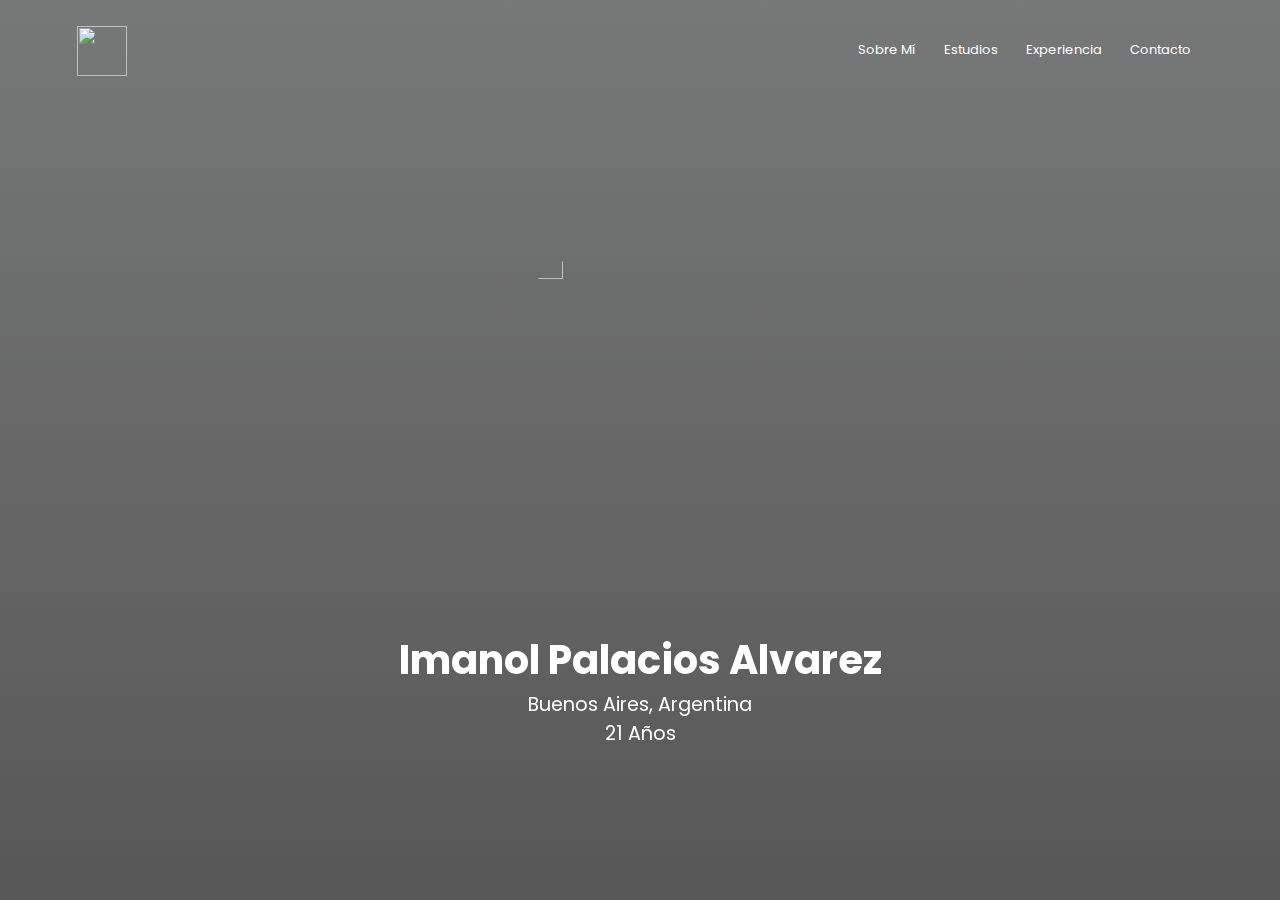
==== index.html @ a0eba548 "version 1" ====
<html>
    <head>
        <meta name="viewport" content="with=device-width, initial-scale=1.0">
        <title>Imanol Palacios</title>
        <link rel="stylesheet" href="style.css">
        <link rel="preconnect" href="https://fonts.googleapis.com">
<link rel="preconnect" href="https://fonts.gstatic.com" crossorigin>
<link href="https://fonts.googleapis.com/css2?family=Poppins:wght@100;200;300;400;600;700&display=swap" rel="stylesheet">
    </head>
    <body>
        
        <section class="header">
            <nav>
                <a href="https://github.com/imanolpalacios/actividad-1"><img src="images/github (1).png"></a> 
               <div class="nav-links">
                <input type="checkbox" id="menu">  
               <label for="menu"> ☰ </label>    
                <ul>
                        <li><a href="index.html">Sobre Mí</a></li>
                        <li><a href="Estudios.html">Estudios</a></li>
                        <li><a href="Experiencia Laboral.html">Experiencia</a></li>
                        <li><a href="Contacto.html">Contacto</a></li>
                    </ul>
                </div>
            </nav>
            <img src="images/IMG_7592.jpg" id="ima" alt="">

        </section>
        
    


<div class="text-box">
    <h1>Imanol Palacios Alvarez</h1>
    <p>Buenos Aires, Argentina</p>
    <p>21 Años</p>
</div>
            
        </section>
        
    </body>
</html>
---- style.css ----
*{
    margin: 0;
    padding: 0; 
    font-family: 'Poppins', sans-serif;
}
.header{
    top: 0;
    left: 0;
    min-height: 100vh;
    max-width: 100%;
    max-height: 100%;
    background-image: linear-gradient(rgba(61, 62, 63, 0.7),rgba(16, 16, 17, 0.7)),url(images/fondoM.jpg);
    background-position: center;
    background-size: cover;
    position: relative;
}

nav{
    display: flex;
    padding: 2% 6%;
    justify-content: space-between;
    align-items: center;
    
}
nav img{
    height: 50px;
    width: 50px;
}
.nav-links{
    flex: 1;
    text-align:right;
}
.nav-links ul li{
    list-style:none;
    display: inline-block;
    padding: 8px 12px;
    position: relative;
}
.nav-links ul li a{
    color: white;
    text-decoration: none;
    font-size: 13px;
}
.nav-links ul li::after{
    content: '';
    width: 0%;
    height: 2px;
    background: rgb(135, 135, 135);
    display: block;
    margin: auto;
    transition: 0.5s;
}
.nav-links ul li:hover::after{
    width: 100%;
}
.text-box{
    width: 90%;
    color: white;
    position:fixed;
    top: 70%;
    left: 50%;
    bottom: 30%;
    transform: translate(-50%, -50%);
    text-align: center;
    font-size: 1.5vh;
    font-size: 1.5vw;
}
.text-box h1{
    font-size: 40px;
}
@media(max-width: 700x){
    .text-box h1{
        font-size: 20px;
    }
}




input {                        /*no muestra el botón de menu */
    display: none;     
  }
  label {                       /*no muestra la etiqueta ☰ */
      display:none;}
@media all and (max-width: 700px) {  /*cuando el dispositivo es como máximo de 700px*/

    input:checked  ~ ul{   /*muestra todas el contenido de todas las etiquetas ul */
    display:block;
      }
  
      input:checked ~ label {   /*muestra todo el contenido de todas las etiquetas label */
      background: grey; 
          }
  
      label:hover{                /*cambia el color de ☰ */
      background: grey;
      }
  
    li{                         /*elimina el margen  de cada botón */
         margin: 0px;
         text-align: right;
     }
  
     label {                      /* dibuja la etiqueta ☰  con formato botón */
       box-sizing: border-box;
       display: block;
       border: 1px solid black;
       border-radius: 5px;
       width: 30px;
       height: 30px;
       line-height: 30px;
       font-weight: bold;
       text-align: center;
       user-select: none;
       background-color: rgb(156, 163, 163);
       position: relative;
       left: 93%;
       
  
        }
      
        ul{                          /*deja de mostrar el bloque contenedor de los botones horizontales */
            display: none;
           
       
           }

        }
        ul li a{
          text-decoration: none;
          color: black;
        }
        
    

 #gorro{
    width: 20%;
    position:fixed;
    top: 37%;
    left: 50%;
    transform: translate(-50%, -50%);
 }

 #ima{
    width: 20%;
    position:fixed;
    top: 37%;
    left: 50%;
    transform: translate(-50%, -50%);
    border-radius: 50%;
 }
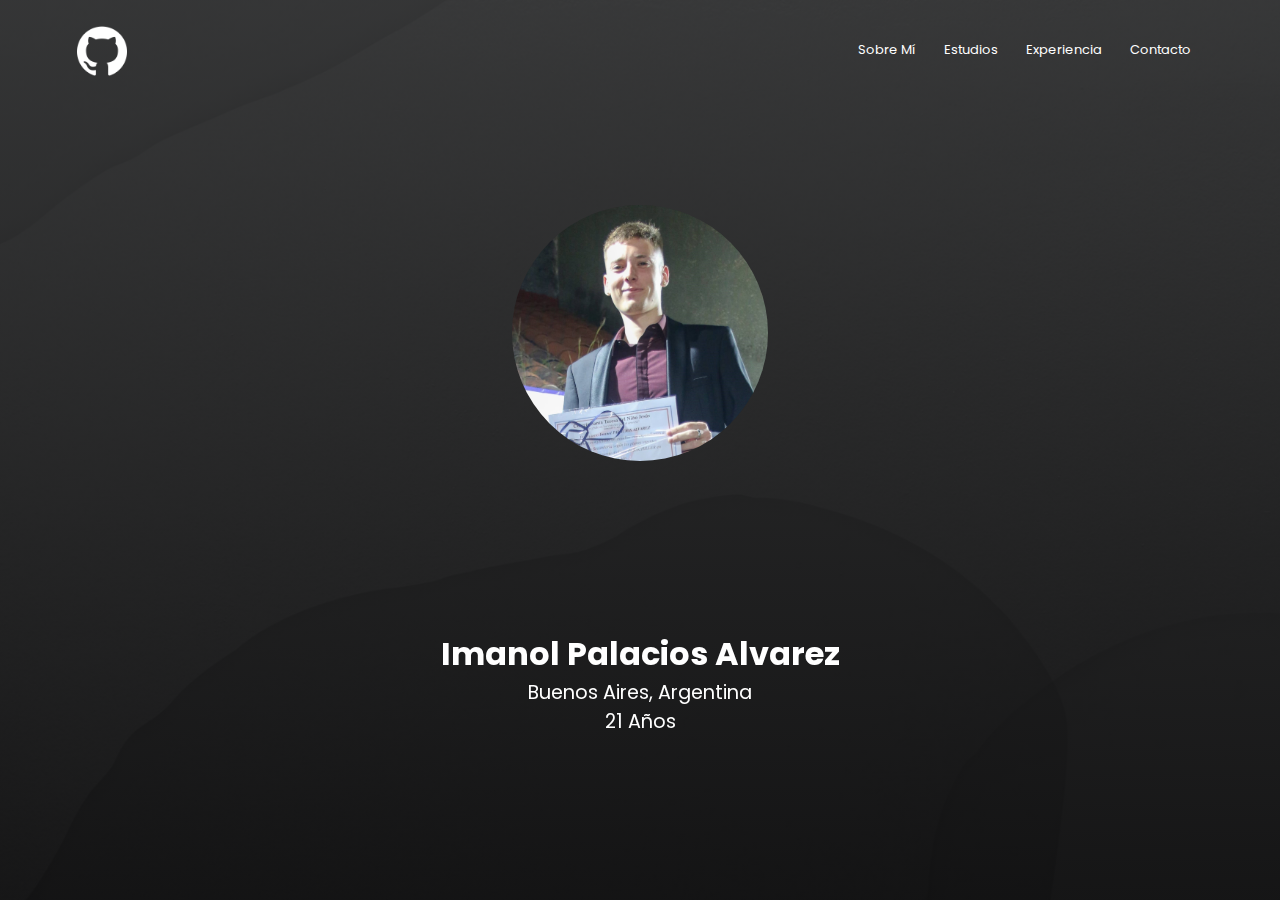
==== commit b7322640: "version 3" ====
--- a/index.html
+++ b/index.html
@@ -1,6 +1,6 @@
 <html>
     <head>
-        <meta name="viewport" content="with=device-width, initial-scale=1.0">
+        <meta name="viewport" content="width=device-width, initial-scale=1.0">
         <title>Imanol Palacios</title>
         <link rel="stylesheet" href="style.css">
         <link rel="preconnect" href="https://fonts.googleapis.com">
--- a/style.css
+++ b/style.css
@@ -66,13 +66,22 @@
     font-size: 1.5vw;
 }
 .text-box h1{
-    font-size: 40px;
+    font-size: 2.5vh;
+    font-size: 2.5vw;
 }
-@media(max-width: 700x){
-    .text-box h1{
-        font-size: 20px;
+@media(max-width: 700px){
+    #estudiotext{
+        font-size: 4vw;
+     }
+    .text-box {
+        font-size: 5vw;
     }
-}
+    .text-box h1{ 
+        font-size: 8vw;
+     }
+    
+    }
+
 
 
 
@@ -139,8 +148,7 @@
     top: 37%;
     left: 50%;
     transform: translate(-50%, -50%);
- }
-
+}
  #ima{
     width: 20%;
     position:fixed;
@@ -148,5 +156,14 @@
     left: 50%;
     transform: translate(-50%, -50%);
     border-radius: 50%;
- }
- +}
+@media(max-width: 700px){
+    #ima{
+        width: 30%;
+        height:auto;
+        flex-shrink: 0;
+        border-radius: 186px;
+        
+        box-sizing: border-box
+    }
+}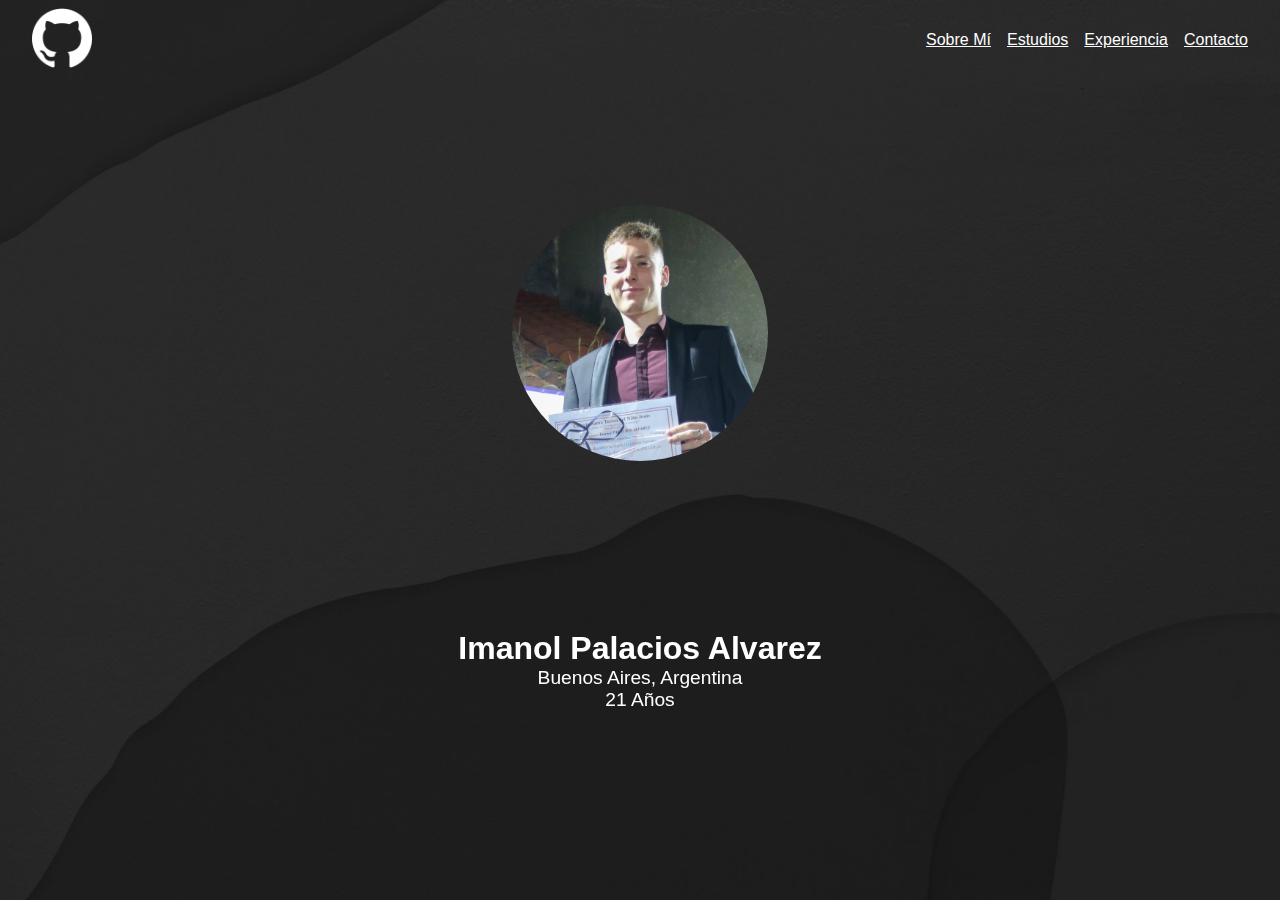
==== commit 7dfa0d32: "Add files via upload" ====
--- a/index.html
+++ b/index.html
@@ -1,42 +1,60 @@
-<html>
-    <head>
-        <meta name="viewport" content="width=device-width, initial-scale=1.0">
-        <title>Imanol Palacios</title>
-        <link rel="stylesheet" href="style.css">
-        <link rel="preconnect" href="https://fonts.googleapis.com">
-<link rel="preconnect" href="https://fonts.gstatic.com" crossorigin>
-<link href="https://fonts.googleapis.com/css2?family=Poppins:wght@100;200;300;400;600;700&display=swap" rel="stylesheet">
-    </head>
-    <body>
-        
-        <section class="header">
-            <nav>
-                <a href="https://github.com/imanolpalacios/actividad-1"><img src="images/github (1).png"></a> 
-               <div class="nav-links">
-                <input type="checkbox" id="menu">  
-               <label for="menu"> ☰ </label>    
-                <ul>
-                        <li><a href="index.html">Sobre Mí</a></li>
-                        <li><a href="Estudios.html">Estudios</a></li>
-                        <li><a href="Experiencia Laboral.html">Experiencia</a></li>
-                        <li><a href="Contacto.html">Contacto</a></li>
-                    </ul>
-                </div>
-            </nav>
-            <img src="images/IMG_7592.jpg" id="ima" alt="">
-
-        </section>
-        
-    
+<!DOCTYPE html>
+<html lang="en">
+<head>
+    <meta charset="UTF-8">
+    <meta name="viewport" content="width=device-width, initial-scale=1.0">
+    <title>Document</title>
+   <link rel="stylesheet" href="style.css">
+   <link rel="stylesheet" href="https://cdn.jsdelivr.net/npm/bootstrap-icons@1.10.3/font/bootstrap-icons.css">
+    <!-- Incluir jQuery desde una CDN (Content Delivery Network) -->
+    <script src="https://code.jquery.com/jquery-3.6.0.min.js"></script>
+    <!-- Incluir Font Awesome desde CDN -->
+    <link rel="stylesheet" href="https://cdnjs.cloudflare.com/ajax/libs/font-awesome/6.0.0-beta3/css/all.min.css">
 
 
-<div class="text-box">
-    <h1>Imanol Palacios Alvarez</h1>
-    <p>Buenos Aires, Argentina</p>
-    <p>21 Años</p>
-</div>
-            
-        </section>
-        
-    </body>
-</html>+
+</head>
+
+<body>
+    <header id="header">
+        <a href="https://github.com/imanolpalacios?tab=repositories" target="_blank"><img src="images/github (1).png" class="git"></a> 
+        <button id="abrir" class="abrir-menu"><i class="bi bi-list"></i></button>
+        <nav class="nav" id="nav">
+          <button class="cerrar-menu" id="cerrar"><i class="bi bi-x"></i></button>
+          <ul class="nav-list">
+            <li><a href="index.html">Sobre Mí</a></li>
+            <li><a href="Estudios.html">Estudios</a></li>
+            <li><a href="Experiencia Laboral.html">Experiencia</a></li>
+            <li><a href="Contacto.html" class="active-page">Contacto</a></li>
+          </ul>
+        </nav>
+      
+    </header>
+
+    
+    <main>
+        <img src="images/IMG_7592.jpg" id="ima" alt="">
+        <div class="text-box"> <h1>Imanol Palacios Alvarez</h1>
+            <p>Buenos Aires, Argentina</p>
+            <p>21 Años</p</div>
+    </main>
+
+    <footer>
+
+    </footer>
+    <script src="../main.js"></script>
+    <script src="../jquery.js"></script>
+</body>
+</html>
+
+
+
+
+
+
+
+
+
+
+
+
--- a/style.css
+++ b/style.css
@@ -3,55 +3,16 @@
     padding: 0; 
     font-family: 'Poppins', sans-serif;
 }
-.header{
+body{
     top: 0;
     left: 0;
     min-height: 100vh;
     max-width: 100%;
     max-height: 100%;
-    background-image: linear-gradient(rgba(61, 62, 63, 0.7),rgba(16, 16, 17, 0.7)),url(images/fondoM.jpg);
+    background-image: url(images/fondoM.jpg);
     background-position: center;
     background-size: cover;
     position: relative;
-}
-
-nav{
-    display: flex;
-    padding: 2% 6%;
-    justify-content: space-between;
-    align-items: center;
-    
-}
-nav img{
-    height: 50px;
-    width: 50px;
-}
-.nav-links{
-    flex: 1;
-    text-align:right;
-}
-.nav-links ul li{
-    list-style:none;
-    display: inline-block;
-    padding: 8px 12px;
-    position: relative;
-}
-.nav-links ul li a{
-    color: white;
-    text-decoration: none;
-    font-size: 13px;
-}
-.nav-links ul li::after{
-    content: '';
-    width: 0%;
-    height: 2px;
-    background: rgb(135, 135, 135);
-    display: block;
-    margin: auto;
-    transition: 0.5s;
-}
-.nav-links ul li:hover::after{
-    width: 100%;
 }
 .text-box{
     width: 90%;
@@ -81,67 +42,6 @@
      }
     
     }
-
-
-
-
-
-input {                        /*no muestra el botón de menu */
-    display: none;     
-  }
-  label {                       /*no muestra la etiqueta ☰ */
-      display:none;}
-@media all and (max-width: 700px) {  /*cuando el dispositivo es como máximo de 700px*/
-
-    input:checked  ~ ul{   /*muestra todas el contenido de todas las etiquetas ul */
-    display:block;
-      }
-  
-      input:checked ~ label {   /*muestra todo el contenido de todas las etiquetas label */
-      background: grey; 
-          }
-  
-      label:hover{                /*cambia el color de ☰ */
-      background: grey;
-      }
-  
-    li{                         /*elimina el margen  de cada botón */
-         margin: 0px;
-         text-align: right;
-     }
-  
-     label {                      /* dibuja la etiqueta ☰  con formato botón */
-       box-sizing: border-box;
-       display: block;
-       border: 1px solid black;
-       border-radius: 5px;
-       width: 30px;
-       height: 30px;
-       line-height: 30px;
-       font-weight: bold;
-       text-align: center;
-       user-select: none;
-       background-color: rgb(156, 163, 163);
-       position: relative;
-       left: 93%;
-       
-  
-        }
-      
-        ul{                          /*deja de mostrar el bloque contenedor de los botones horizontales */
-            display: none;
-           
-       
-           }
-
-        }
-        ul li a{
-          text-decoration: none;
-          color: black;
-        }
-        
-    
-
  #gorro{
     width: 20%;
     position:fixed;
@@ -159,11 +59,109 @@
 }
 @media(max-width: 700px){
     #ima{
-        width: 30%;
-        height:auto;
+        width: 186px;
+        height: 186px;
         flex-shrink: 0;
         border-radius: 186px;
         
         box-sizing: border-box
     }
-}+    #gorro{
+        width: 186px;
+        height: 186px;
+        flex-shrink: 0;
+        box-sizing: border-box;
+        top: 37%;
+        left:50%;
+    }
+    
+}
+
+
+/* Menu Hamburguesa */
+.nav-list {
+    list-style-type: none;
+    display: flex;
+    gap: 1rem;
+}
+
+.nav-list li a {
+    color: white;
+}
+
+.abrir-menu,
+.cerrar-menu {
+    display: none;
+}
+
+@media screen and (max-width: 740px) {
+    .abrir-menu,
+    .cerrar-menu {
+        display: block;
+        border: 0;
+        font-size: 1.25rem;
+        background-color: transparent;
+        cursor: pointer;
+    }
+
+    .abrir-menu {
+        color: white;
+    }
+
+    .cerrar-menu {
+        color: white;
+    }
+
+    .nav {
+        opacity: 0;
+        visibility: hidden;
+        display: flex;
+        flex-direction: column;
+        align-items: end;
+        gap: 1rem;
+        position: absolute;
+        top: 0;
+        right: 0;
+        bottom: 0;
+        padding: 2rem;
+        box-shadow: 0 0 0 100vmax rgba(0, 0, 0, .5);
+    }
+
+    .nav.visible {
+        opacity: 1;
+        visibility: visible;
+        color: white;
+        z-index: 1;
+        background-color: rgb(43, 42, 42);
+    }
+    
+    .nav-list {
+        flex-direction: column;
+        align-items: end;
+    }
+
+    .nav-list li a {
+        color: white;
+        text-decoration: none;
+    }
+}
+/* HEADER */
+
+.git {
+    width: 60px;
+}
+  
+header {
+    display: flex;
+    align-items: center;
+    justify-content: space-between;
+    height: 80px;
+    padding: 0 2rem;
+}
+
+
+
+
+
+
+
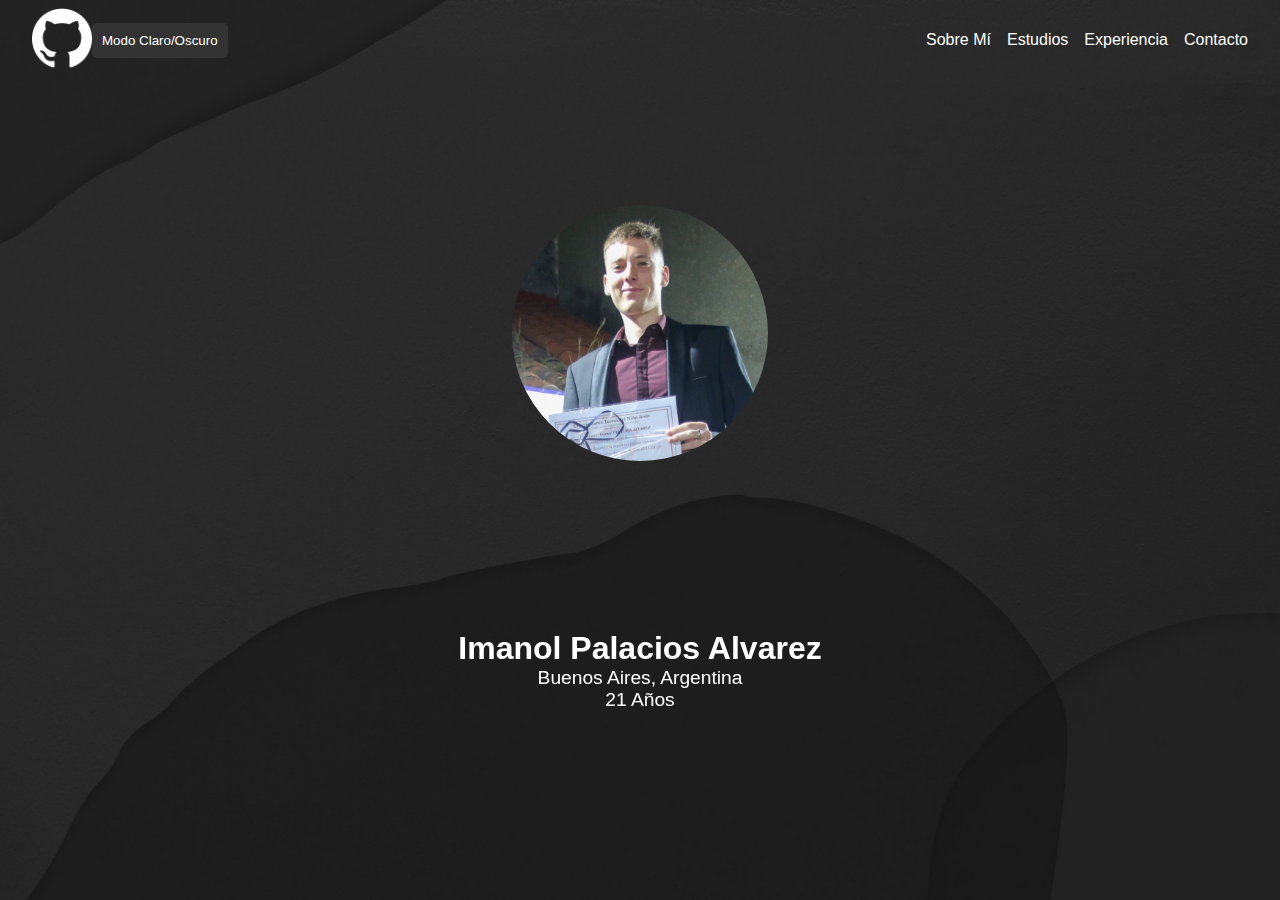
==== commit 353b3569: "Add files via upload" ====
--- a/index.html
+++ b/index.html
@@ -4,57 +4,44 @@
     <meta charset="UTF-8">
     <meta name="viewport" content="width=device-width, initial-scale=1.0">
     <title>Document</title>
-   <link rel="stylesheet" href="style.css">
-   <link rel="stylesheet" href="https://cdn.jsdelivr.net/npm/bootstrap-icons@1.10.3/font/bootstrap-icons.css">
-    <!-- Incluir jQuery desde una CDN (Content Delivery Network) -->
+    <link rel="stylesheet" href="style.css">
+    <link rel="stylesheet" href="https://cdn.jsdelivr.net/npm/bootstrap-icons@1.10.3/font/bootstrap-icons.css">
     <script src="https://code.jquery.com/jquery-3.6.0.min.js"></script>
-    <!-- Incluir Font Awesome desde CDN -->
-    <link rel="stylesheet" href="https://cdnjs.cloudflare.com/ajax/libs/font-awesome/6.0.0-beta3/css/all.min.css">
-
-
-
 </head>
 
 <body>
-    <header id="header">
-        <a href="https://github.com/imanolpalacios?tab=repositories" target="_blank"><img src="images/github (1).png" class="git"></a> 
-        <button id="abrir" class="abrir-menu"><i class="bi bi-list"></i></button>
-        <nav class="nav" id="nav">
-          <button class="cerrar-menu" id="cerrar"><i class="bi bi-x"></i></button>
-          <ul class="nav-list">
+  <header id="header">
+    <a href="https://github.com/imanolpalacios?tab=repositories" target="_blank">
+        <img src="images/github (1).png" class="git">
+    </a> 
+        <!-- Botón de modo claro/oscuro -->
+        <button id="toggleMode">Modo Claro/Oscuro</button>
+    <button id="abrir" class="abrir-menu"><i class="bi bi-list"></i></button>
+    <nav class="nav" id="nav">
+        <button class="cerrar-menu" id="cerrar"><i class="bi bi-x"></i></button>
+        <ul class="nav-list">
             <li><a href="index.html">Sobre Mí</a></li>
             <li><a href="Estudios.html">Estudios</a></li>
             <li><a href="Experiencia Laboral.html">Experiencia</a></li>
             <li><a href="Contacto.html" class="active-page">Contacto</a></li>
-          </ul>
-        </nav>
-      
-    </header>
+        </ul>
+    </nav>
 
-    
+</header>
+
+
     <main>
         <img src="images/IMG_7592.jpg" id="ima" alt="">
-        <div class="text-box"> <h1>Imanol Palacios Alvarez</h1>
+        <div class="text-box"> 
+            <h1>Imanol Palacios Alvarez</h1>
             <p>Buenos Aires, Argentina</p>
-            <p>21 Años</p</div>
+            <p>21 Años</p>
+        </div>
     </main>
 
     <footer>
-
+        <!-- Footer content -->
     </footer>
-    <script src="../main.js"></script>
-    <script src="../jquery.js"></script>
+    <script src="main.js"></script>
 </body>
 </html>
-
-
-
-
-
-
-
-
-
-
-
-
--- a/style.css
+++ b/style.css
@@ -1,9 +1,10 @@
-*{
+* {
     margin: 0;
     padding: 0; 
     font-family: 'Poppins', sans-serif;
 }
-body{
+
+body {
     top: 0;
     left: 0;
     min-height: 100vh;
@@ -14,10 +15,11 @@
     background-size: cover;
     position: relative;
 }
-.text-box{
+
+.text-box {
     width: 90%;
     color: white;
-    position:fixed;
+    position: fixed;
     top: 70%;
     left: 50%;
     bottom: 30%;
@@ -26,59 +28,13 @@
     font-size: 1.5vh;
     font-size: 1.5vw;
 }
-.text-box h1{
+
+.text-box h1 {
     font-size: 2.5vh;
     font-size: 2.5vw;
 }
-@media(max-width: 700px){
-    #estudiotext{
-        font-size: 4vw;
-     }
-    .text-box {
-        font-size: 5vw;
-    }
-    .text-box h1{ 
-        font-size: 8vw;
-     }
-    
-    }
- #gorro{
-    width: 20%;
-    position:fixed;
-    top: 37%;
-    left: 50%;
-    transform: translate(-50%, -50%);
-}
- #ima{
-    width: 20%;
-    position:fixed;
-    top: 37%;
-    left: 50%;
-    transform: translate(-50%, -50%);
-    border-radius: 50%;
-}
-@media(max-width: 700px){
-    #ima{
-        width: 186px;
-        height: 186px;
-        flex-shrink: 0;
-        border-radius: 186px;
-        
-        box-sizing: border-box
-    }
-    #gorro{
-        width: 186px;
-        height: 186px;
-        flex-shrink: 0;
-        box-sizing: border-box;
-        top: 37%;
-        left:50%;
-    }
-    
-}
-
-
-/* Menu Hamburguesa */
+
+
 .nav-list {
     list-style-type: none;
     display: flex;
@@ -87,16 +43,41 @@
 
 .nav-list li a {
     color: white;
-}
-
-.abrir-menu,
-.cerrar-menu {
+    text-decoration: none; 
+    position: relative;
+}
+
+.nav-list li a::after {
+    content: "";
+    position: absolute;
+    bottom: 0;
+    left: 0;
+    width: 0%;
+    height: 2px; 
+    background: grey;
+    transition: width 0.5s ease; 
+}
+
+.nav-list li a:hover::after {
+    width: 100%; 
+}
+
+.nav-list-hover {
+    position: relative;
+    display: inline-block;
+    color: #000; 
+    text-decoration: none;
+}
+
+
+
+/* Menu Hamburguesa */
+.abrir-menu, .cerrar-menu {
     display: none;
 }
 
-@media screen and (max-width: 740px) {
-    .abrir-menu,
-    .cerrar-menu {
+@media (max-width: 740px) {
+    .abrir-menu, .cerrar-menu {
         display: block;
         border: 0;
         font-size: 1.25rem;
@@ -134,7 +115,7 @@
         z-index: 1;
         background-color: rgb(43, 42, 42);
     }
-    
+
     .nav-list {
         flex-direction: column;
         align-items: end;
@@ -145,12 +126,12 @@
         text-decoration: none;
     }
 }
-/* HEADER */
+
 
 .git {
     width: 60px;
 }
-  
+
 header {
     display: flex;
     align-items: center;
@@ -159,9 +140,71 @@
     padding: 0 2rem;
 }
 
-
-
-
-
-
-
+#ima {
+width: 20vw;
+    position: fixed;
+    top: 37%;
+    left: 50%;
+    transform: translate(-50%, -50%);
+    border-radius: 50%;
+}
+
+
+#gorro {
+    width: 25vw;
+    box-sizing: border-box;
+    position: fixed;
+    top: 37%;
+    left: 50%;
+    transform: translate(-50%, -50%);
+}
+
+
+/* Estilos para el botón de alternancia */
+#toggleMode {
+    background-color: #333;
+    color: #fff;
+    border: none;
+    padding: 10px;
+    cursor: pointer;
+    border-radius: 5px;
+    margin-right: auto; /* Para que el menú de hamburguesa quede a la derecha */
+}
+
+#toggleMode:hover {
+    background-color: #555;
+}
+
+/* Modo oscuro */
+.dark-mode {
+    background-image: url(images/fondoblanco.jpeg);
+    
+}
+
+/* Modo oscuro para los enlaces */
+.dark-mode .nav-list li a {
+    color: #000000;
+}
+
+.dark-mode .text-box {
+    color: #000000;
+}
+
+.dark-mode .git{
+    -webkit-filter: invert(100%) !important;
+    -moz-filter: invert(100%) !important;
+    -o-filter: invert(100%) !important;
+    -ms-filter: invert(100%) !important;
+}
+.dark-mode #gorro{
+    -webkit-filter: invert(100%) !important;
+    -moz-filter: invert(100%) !important;
+    -o-filter: invert(100%) !important;
+    -ms-filter: invert(100%) !important;
+}
+
+
+
+
+
+
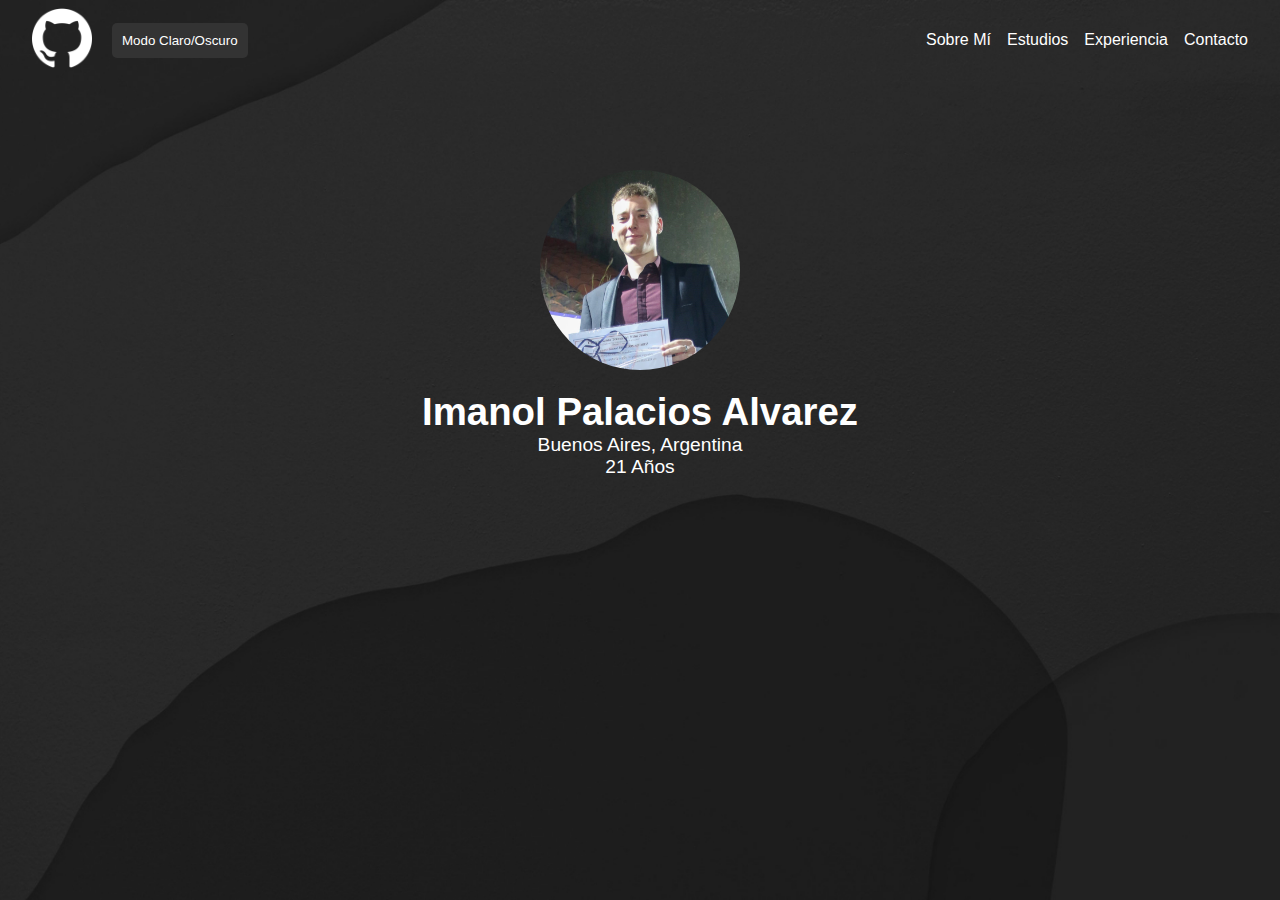
==== commit 1d89f1a4: "Add files via upload" ====
--- a/index.html
+++ b/index.html
@@ -31,7 +31,7 @@
 
 
     <main>
-        <img src="images/IMG_7592.jpg" id="ima" alt="">
+        <section class="imafoto"><img src="images/IMG_7592.jpg" id="ima" alt="ima"></section>
         <div class="text-box"> 
             <h1>Imanol Palacios Alvarez</h1>
             <p>Buenos Aires, Argentina</p>
--- a/style.css
+++ b/style.css
@@ -2,6 +2,9 @@
     margin: 0;
     padding: 0; 
     font-family: 'Poppins', sans-serif;
+}
+img{
+    width: 100%;
 }
 
 body {
@@ -16,18 +19,6 @@
     position: relative;
 }
 
-.text-box {
-    width: 90%;
-    color: white;
-    position: fixed;
-    top: 70%;
-    left: 50%;
-    bottom: 30%;
-    transform: translate(-50%, -50%);
-    text-align: center;
-    font-size: 1.5vh;
-    font-size: 1.5vw;
-}
 
 .text-box h1 {
     font-size: 2.5vh;
@@ -130,6 +121,7 @@
 
 .git {
     width: 60px;
+    margin-right: 20px;
 }
 
 header {
@@ -139,24 +131,44 @@
     height: 80px;
     padding: 0 2rem;
 }
-
-#ima {
-width: 20vw;
-    position: fixed;
-    top: 37%;
-    left: 50%;
-    transform: translate(-50%, -50%);
+#ima{
+    width: 200px;
+    height: 200px;
     border-radius: 50%;
-}
-
+    object-fit: cover;
+}
+.imafoto{
+display: flex;
+justify-content: center;
+margin-top: 10vh;
+
+}
+
+.gorrofoto {
+    display: flex;
+    justify-content: center;
+    margin-top: 10vh;
+}
 
 #gorro {
-    width: 25vw;
-    box-sizing: border-box;
-    position: fixed;
-    top: 37%;
-    left: 50%;
-    transform: translate(-50%, -50%);
+    width: 150px;
+    height: 150px;
+    object-fit: cover;
+}
+
+
+.text-box {
+    color: white;
+    text-align: center;
+    margin-top: 20px;
+}
+
+.text-box h1 {
+    font-size: 3vw;
+}
+
+.text-box p {
+    font-size: 1.5vw;
 }
 
 
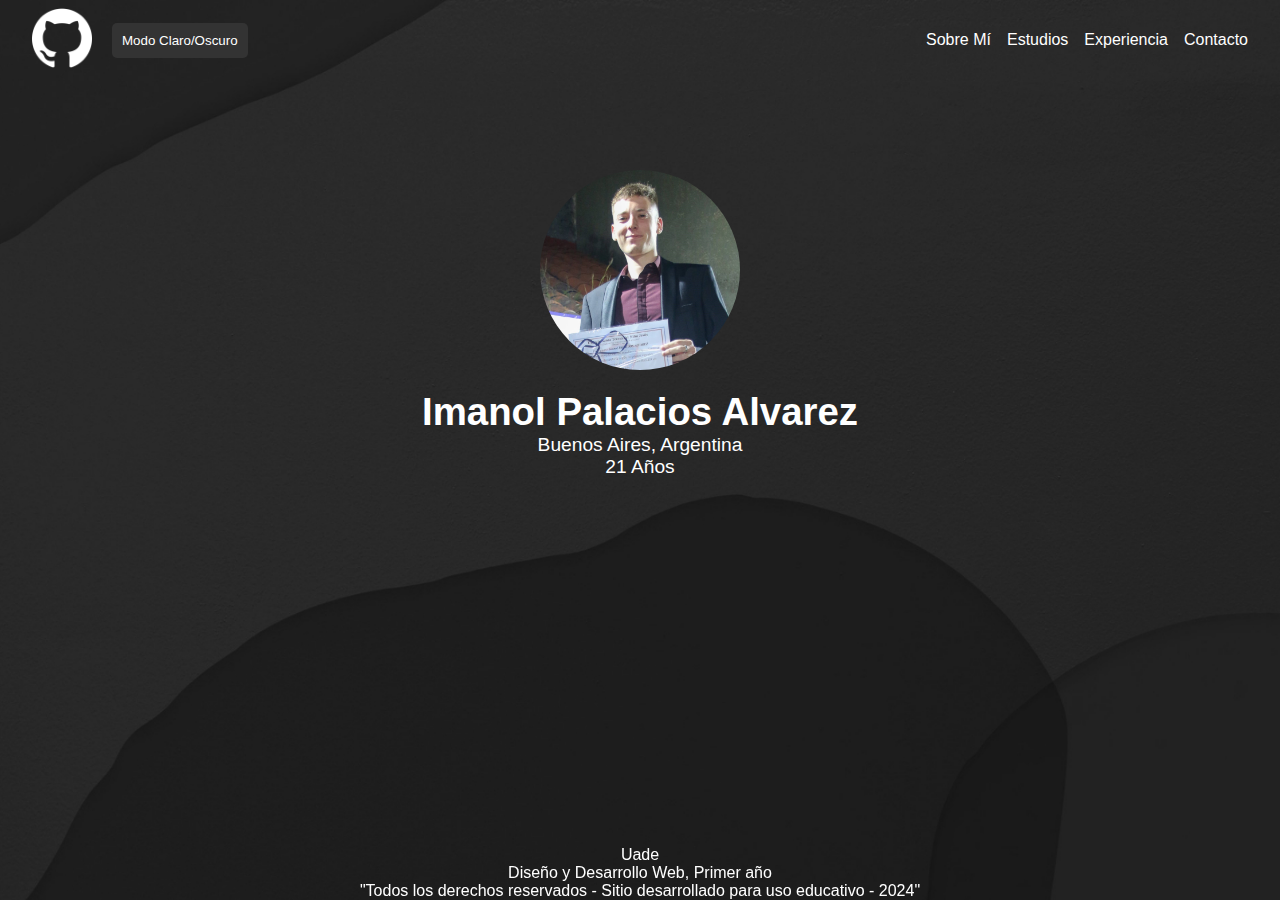
==== commit c923dbae: "Add files via upload" ====
--- a/index.html
+++ b/index.html
@@ -39,9 +39,14 @@
         </div>
     </main>
 
-    <footer>
-        <!-- Footer content -->
-    </footer>
-    <script src="main.js"></script>
+
+<footer>
+    <div class="footer">
+    <div>Uade</div>
+    <div>Diseño y Desarrollo Web, Primer año </div>
+    <div>"Todos los derechos reservados - Sitio desarrollado para uso educativo - 2024"</div>
+    </div>
+</footer>
+<script src="main.js"></script>
 </body>
 </html>
--- a/style.css
+++ b/style.css
@@ -170,7 +170,16 @@
 .text-box p {
     font-size: 1.5vw;
 }
-
+footer {
+    position: fixed;
+    bottom: 0;
+    text-align: center;
+    width: 100%;
+  }
+.footer{
+color: white;
+
+}
 
 /* Estilos para el botón de alternancia */
 #toggleMode {
@@ -220,3 +229,56 @@
 
 
 
+/* Estilo para el formulario */
+.contact-form {
+    margin-top: 30px;
+    background-color: rgba(0, 0, 0, 0.7);
+    padding: 20px;
+    border-radius: 8px;
+    color: white;
+    max-width: 600px;
+    margin-left: auto;
+    margin-right: auto;
+}
+
+.contact-form h2 {
+    text-align: center;
+    margin-bottom: 20px;
+}
+
+.contact-form label {
+    display: block;
+    margin-bottom: 5px;
+}
+
+.contact-form input, .contact-form textarea {
+    width: 100%;
+    padding: 10px;
+    margin-bottom: 10px;
+    border: 1px solid #ccc;
+    border-radius: 5px;
+    background-color: #333;
+    color: white;
+}
+
+.contact-form button {
+    width: 100%;
+    padding: 10px;
+    background-color: #4CAF50;
+    border: none;
+    color: white;
+    font-size: 16px;
+    cursor: pointer;
+    border-radius: 5px;
+}
+
+.contact-form button:hover {
+    background-color: #45a049;
+}
+
+.error-message {
+    color: red;
+    font-size: 12px;
+    margin-top: -10px;
+    margin-bottom: 10px;
+}
